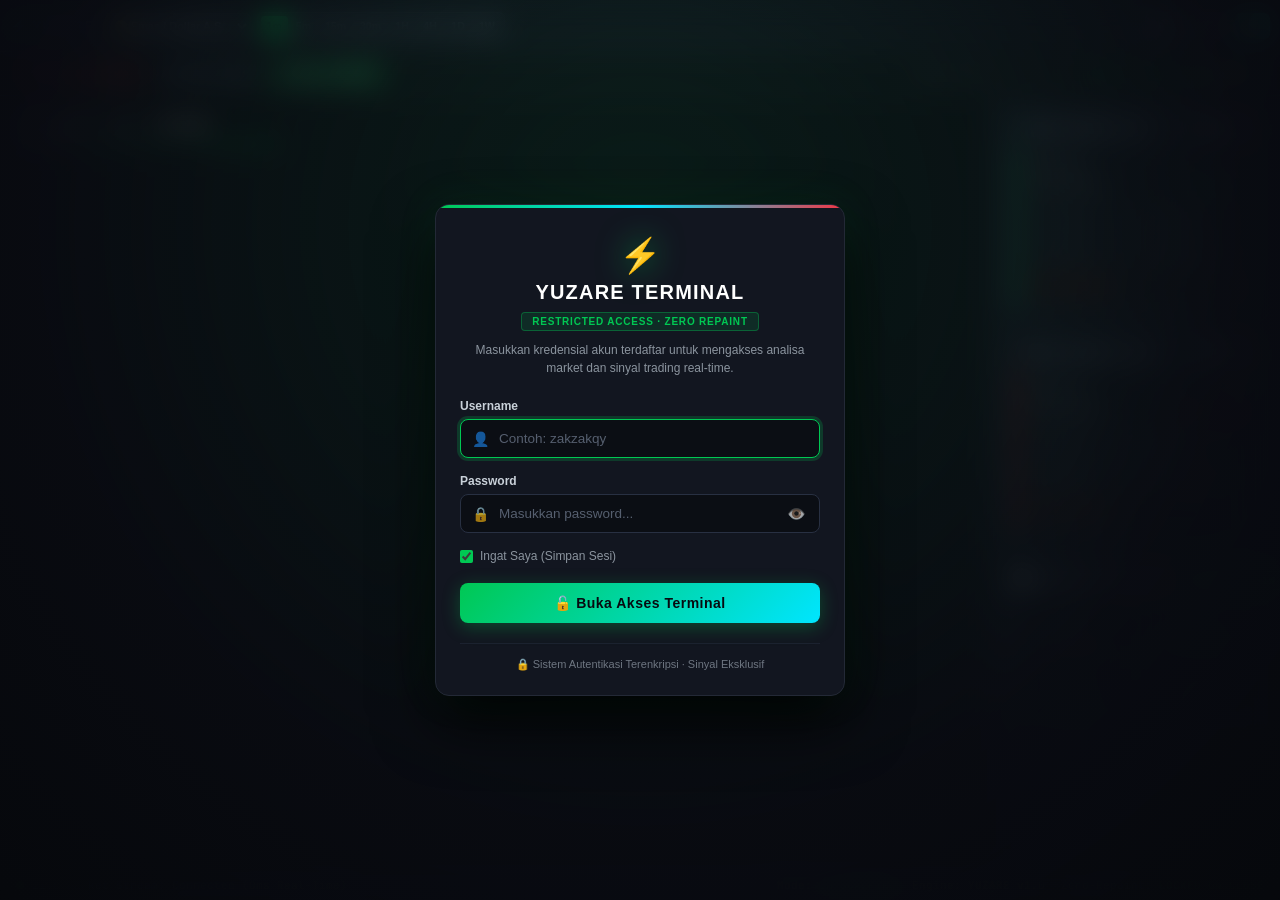
==== index.html @ bea64bf2 "feat: remove pending limits and restore pure direct signals" ====
<!DOCTYPE html>
<html lang="id">
<head>
  <meta charset="UTF-8">
  <meta name="viewport" content="width=device-width, initial-scale=1.0, maximum-scale=1.0, user-scalable=no, viewport-fit=cover">
  <meta name="theme-color" content="#0b0e14">
  <meta name="apple-mobile-web-app-capable" content="yes">
  <meta name="apple-mobile-web-app-status-bar-style" content="black-translucent">
  <title>YUZARE Terminal · Real-Time XAUUSD & BTCUSD</title>
  <link rel="stylesheet" href="./styles.css?v=2.8.5">
  <link rel="preconnect" href="https://fonts.googleapis.com">
  <link rel="preconnect" href="https://fonts.gstatic.com" crossorigin>
  <link href="https://fonts.googleapis.com/css2?family=JetBrains+Mono:wght@400;600;700;800&family=Inter:wght@400;500;600;700;800&display=swap" rel="stylesheet">
</head>
<body>

  <!-- Top Header Navigation -->
  <header class="header">
    <div class="brand-section">
      <div class="brand-badge">
        <span>⚡ YUZARE</span>
      </div>
      <div class="indicator-title-tag">ZERO REPAINT</div>

      <!-- Asset Selector -->
      <div class="selector-group">
        <select id="pair-selector" class="custom-select">
          <option value="XAUUSD" selected>🟡 Emas / Dollar A.S. (XAUUSD · OANDA)</option>
          <option value="BTCUSD">🟠 Bitcoin / Tether (BTCUSD)</option>
          <option value="ETHUSD">🔷 Ethereum / Tether (ETHUSD)</option>
          <option value="SOLUSD">🟣 Solana / Tether (SOLUSD)</option>
          <option value="EURUSD">💶 Euro / US Dollar (EURUSD)</option>
          <option value="GBPUSD">💷 British Pound / USD (GBPUSD)</option>
        </select>
      </div>

      <!-- Timeframe Selector -->
      <div class="timeframe-group" id="tf-buttons">
        <button class="tf-btn active" data-tf="1m">1m</button>
        <button class="tf-btn" data-tf="5m">5m</button>
        <button class="tf-btn" data-tf="15m">15m</button>
        <button class="tf-btn" data-tf="30m">30m</button>
        <button class="tf-btn" data-tf="1h">1H</button>
        <button class="tf-btn" data-tf="4h">4H</button>
        <button class="tf-btn" data-tf="1d">1D</button>
        <button class="tf-btn" data-tf="1w">1W</button>
      </div>
    </div>

    <!-- Header Right Buttons -->
    <div class="header-actions">
      <!-- User Profile Badge & Logout -->
      <div class="user-badge" id="user-profile-badge" style="display: none;" title="Akun Terautentikasi">
        <span class="user-badge-icon">👤</span>
        <span id="user-display-name">zakzakqy</span>
      </div>
      <button class="action-btn danger" id="btn-logout" style="display: none;" title="Keluar dari Terminal">
        <span>🚪</span> <span class="btn-text">Keluar</span>
      </button>

      <button class="action-btn" id="btn-sound-toggle" title="Nyalakan / Matikan Audio Sinyal">
        <span id="sound-icon">🔊</span> <span id="sound-label" class="btn-text">Audio ON</span>
      </button>
      <button class="action-btn" id="btn-open-settings" title="Pengaturan Parameter Indikator">
        <span>⚙️</span> <span class="btn-text">Parameter</span>
      </button>
      <button class="action-btn primary" id="btn-open-pine" title="Salin Kode Pine Script TradingView">
        <span>📋</span> <span class="btn-text">Pine Script</span>
      </button>
    </div>
  </header>

  <!-- Execution & Indicator Ribbon -->
  <div class="order-ribbon">
    <div class="quote-boxes">
      <div class="quote-box sell" id="box-sell-quote">
        <span id="quote-sell-price">4,812.96</span>
        <span>SELL</span>
      </div>
      <div class="quote-spread" id="quote-spread-display">
        SPREAD: <span id="spread-val">0.82</span>
      </div>
      <div class="quote-box buy" id="box-buy-quote">
        <span id="quote-buy-price">4,813.78</span>
        <span>BUY</span>
      </div>
    </div>

    <!-- Real-Time OHLC Stats & Candle Countdown Bar -->
    <div class="ohlc-display">
      <div class="ohlc-item">O <span id="val-open">--</span></div>
      <div class="ohlc-item">H <span id="val-high">--</span></div>
      <div class="ohlc-item">L <span id="val-low">--</span></div>
      <div class="ohlc-item">C <span id="val-close">--</span></div>
      <div class="ohlc-item" id="val-chg" style="color: var(--bull-cyan);">+0.00 (+0.00%)</div>
      
      <!-- Candle Countdown Timer -->
      <div class="candle-countdown">
        <span>⏳</span>
        <span id="countdown-timer">00:29</span>
      </div>
    </div>

    <div class="feature-pills">
      <div class="pill-feature active">
        <span>✓</span> 01 Dual Signal
      </div>
      <div class="pill-feature active">
        <span>✓</span> 02 TP1-3 & SL Auto
      </div>
      <div class="pill-feature active">
        <span>✓</span> 03 Zero Repaint (Bar Close)
      </div>
      <div class="pill-feature active">
        <span>✓</span> 04 Multi-TF (1m - Weekly)
      </div>
    </div>
  </div>

  <!-- Main Container: Chart & Dual Signal Sidebar -->
  <div class="main-container">
    <div class="chart-wrapper">
      
      <!-- Watermark Display inside Chart (TradingView Style) -->
      <div class="chart-watermark">
        <div class="watermark-title">
          <span id="wm-symbol-name">XAUUSD</span>
          <span>·</span>
          <span id="wm-timeframe">1m</span>
          <span>·</span>
          <span id="wm-feed">OANDA</span>
        </div>
        <div class="watermark-sub">
          <span>YUZARE</span>
          <span style="color: var(--bull-cyan); margin-left: 6px;">[Green Bullish / Red Bearish]</span>
        </div>
      </div>

      <!-- Canvas / Chart Element -->
      <div id="chart-container"></div>

      <!-- Overlaid Signal Badges (TradingView Style: buy / sell) -->
      <div id="signals-overlay"></div>
    </div>

    <!-- Sidebar: Dual Signal & Trade Management -->
    <aside class="sidebar">

      <!-- Active BUY Card (Dual Signal Tracking) -->
      <div class="sidebar-card">
        <div class="card-header">
          <div class="card-title">
            <span style="color: var(--buy-green);">●</span> DUAL SIGNAL: BUY
          </div>
          <span class="status-badge" id="buy-status-badge">STANDBY</span>
        </div>
        
        <div class="dual-signal-box buy-box" id="buy-signal-card">
          <div class="signal-row">
            <span class="signal-label">Entry Price:</span>
            <span class="signal-value" id="buy-entry-val">--</span>
          </div>
          <div class="signal-row">
            <span class="signal-label">Live Profit/PnL:</span>
            <span class="signal-value" id="buy-pnl-val" style="color: var(--buy-green);">+0.00 pts</span>
          </div>
          
          <div class="target-grid" id="buy-target-grid">
            <div class="target-item" id="buy-target-tp1">
              <span>TP1 (30p):</span>
              <span id="buy-tp1-val">--</span>
            </div>
            <div class="target-item" id="buy-target-tp2">
              <span>TP2 (50p):</span>
              <span id="buy-tp2-val">--</span>
            </div>
            <div class="target-item" id="buy-target-tp3">
              <span>TP3 (70p):</span>
              <span id="buy-tp3-val">--</span>
            </div>
            <div class="target-item" id="buy-target-tp4">
              <span>TP4 (100p):</span>
              <span id="buy-tp4-val">--</span>
            </div>
            <div class="target-item" id="buy-target-sl" style="border-color: rgba(255, 61, 0, 0.4); grid-column: span 2;">
              <span style="color: var(--sl-red);">SL (30 pips):</span>
              <span id="buy-sl-val">--</span>
            </div>
          </div>
        </div>
      </div>

      <!-- Active SELL Card (Dual Signal Tracking) -->
      <div class="sidebar-card">
        <div class="card-header">
          <div class="card-title">
            <span style="color: var(--sell-red);">●</span> DUAL SIGNAL: SELL
          </div>
          <span class="status-badge" id="sell-status-badge">STANDBY</span>
        </div>
        
        <div class="dual-signal-box sell-box" id="sell-signal-card">
          <div class="signal-row">
            <span class="signal-label">Entry Price:</span>
            <span class="signal-value" id="sell-entry-val">--</span>
          </div>
          <div class="signal-row">
            <span class="signal-label">Live Profit/PnL:</span>
            <span class="signal-value" id="sell-pnl-val" style="color: var(--sell-red);">+0.00 pts</span>
          </div>
          
          <div class="target-grid" id="sell-target-grid">
            <div class="target-item" id="sell-target-tp1">
              <span>TP1 (30p):</span>
              <span id="sell-tp1-val">--</span>
            </div>
            <div class="target-item" id="sell-target-tp2">
              <span>TP2 (50p):</span>
              <span id="sell-tp2-val">--</span>
            </div>
            <div class="target-item" id="sell-target-tp3">
              <span>TP3 (70p):</span>
              <span id="sell-tp3-val">--</span>
            </div>
            <div class="target-item" id="sell-target-tp4">
              <span>TP4 (100p):</span>
              <span id="sell-tp4-val">--</span>
            </div>
            <div class="target-item" id="sell-target-sl" style="border-color: rgba(255, 61, 0, 0.4); grid-column: span 2;">
              <span style="color: var(--sl-red);">SL (30 pips):</span>
              <span id="sell-sl-val">--</span>
            </div>
          </div>
        </div>
      </div>

      <!-- Performance & Win Rate Stats -->
      <div class="sidebar-card">
        <div class="card-header" style="display: flex; justify-content: space-between; align-items: center; gap: 8px;">
          <div class="card-title" style="white-space: nowrap; font-size: 11.5px;">
            <span>📊</span> STATISTIK & AKURASI
          </div>
          <span class="status-badge" style="background: rgba(0, 200, 83, 0.15); color: var(--buy-green); border: 1px solid rgba(0, 200, 83, 0.35); font-size: 10px; padding: 2px 6px; border-radius: 4px; font-weight: 700; font-family: var(--font-mono); letter-spacing: 0.4px; white-space: nowrap; flex-shrink: 0;">GABUNGAN 1M-1W</span>
        </div>
        <div class="stats-grid">
          <div class="stat-box">
            <div class="stat-val" id="stat-winrate">--%</div>
            <div class="stat-label">Win Rate</div>
          </div>
          <div class="stat-box">
            <div class="stat-val" id="stat-signals" style="color: #69f0ae;">--</div>
            <div class="stat-label">Total Signals</div>
          </div>
          <div class="stat-box">
            <div class="stat-val" id="stat-tphits" style="color: var(--bull-cyan);">--</div>
            <div class="stat-label">TP Hits</div>
          </div>
          <div class="stat-box">
            <div class="stat-val" id="stat-slhits" style="color: #ff8a80;">--</div>
            <div class="stat-label">SL Hits</div>
          </div>
        </div>
      </div>

    </aside>
  </div>

  <!-- Bottom Terminal Status Bar -->
  <footer class="footer">
    <div style="display: flex; align-items: center; gap: 8px;">
      <span class="status-dot"></span>
      <span id="ws-status-text">Live Market Stream: Connected (0ms Real-Time)</span>
    </div>
    <div style="display: flex; gap: 16px;">
      <span>Mode: <strong id="trading-mode-label" style="color: var(--bull-cyan);">1M SCALPING</strong></span>
      <span>Engine: <strong>YUZARE v1.0</strong></span>
      <span>Zero-Repaint: <strong style="color: #00c853;">LOCKED ON CLOSE</strong></span>
    </div>
  </footer>

  <!-- Modal: Copy Pine Script v5 -->
  <div class="modal-overlay" id="modal-pine">
    <div class="modal-content">
      <div class="modal-header">
        <div class="modal-title">TradingView Pine Script (v5) - YUZARE</div>
        <button class="close-btn" id="btn-close-pine">&times;</button>
      </div>
      <div class="modal-body">
        <p style="font-size: 12px; color: var(--text-secondary);">
          Salin kode di bawah ini dan paste langsung ke <strong>Pine Editor</strong> di akun TradingView Anda untuk memasang indikator YUZARE yang sama persis:
        </p>
        <div class="code-area" id="pinescript-code-display">Memuat script...</div>
        <div style="display: flex; justify-content: flex-end; gap: 10px;">
          <button class="action-btn" id="btn-close-pine-bottom">Tutup</button>
          <button class="action-btn primary" id="btn-copy-pine-clipboard">📋 Salin ke Clipboard</button>
        </div>
      </div>
    </div>
  </div>

  <!-- Modal: Indicator Parameters -->
  <div class="modal-overlay" id="modal-settings">
    <div class="modal-content" style="width: 450px;">
      <div class="modal-header">
        <div class="modal-title">Pengaturan Indikator YUZARE</div>
        <button class="close-btn" id="btn-close-settings">&times;</button>
      </div>
      <div class="modal-body">
        <div style="display: flex; flex-direction: column; gap: 12px; font-size: 13px;">
          <!-- Timeframe Selector Tabs for Settings -->
          <div style="background: rgba(0, 0, 0, 0.25); border: 1px solid var(--border-color); border-radius: 8px; padding: 8px 10px;">
            <div style="display: flex; justify-content: space-between; align-items: center; margin-bottom: 6px;">
              <span style="font-size: 11px; text-transform: uppercase; letter-spacing: 0.5px; color: var(--text-secondary); font-weight: 700;">Atur Per Timeframe:</span>
              <span id="modal-active-tf-label" style="font-size: 11.5px; color: var(--bull-cyan); font-family: var(--font-mono); font-weight: 700;">1M SCALPING</span>
            </div>
            <div class="modal-tf-selector" id="modal-tf-buttons" style="display: flex; gap: 4px; overflow-x: auto; padding-bottom: 2px;">
              <button type="button" class="modal-tf-btn active" data-tf="1m">1m</button>
              <button type="button" class="modal-tf-btn" data-tf="5m">5m</button>
              <button type="button" class="modal-tf-btn" data-tf="15m">15m</button>
              <button type="button" class="modal-tf-btn" data-tf="30m">30m</button>
              <button type="button" class="modal-tf-btn" data-tf="1h">1H</button>
              <button type="button" class="modal-tf-btn" data-tf="4h">4H</button>
              <button type="button" class="modal-tf-btn" data-tf="1d">1D</button>
              <button type="button" class="modal-tf-btn" data-tf="1w">1W</button>
            </div>
          </div>

          <div style="display: flex; justify-content: space-between; align-items: center;">
            <label>Stop Loss (SL):</label>
            <div style="display: flex; align-items: center; gap: 4px;">
              <input type="number" id="inp-sl-pips" value="30" min="5" max="300" style="width: 70px; padding: 4px; background: var(--bg-card); border: 1px solid var(--border-color); color: #fff; border-radius: 4px;">
              <span style="color: var(--text-secondary); font-size: 11px;">pips</span>
            </div>
          </div>
          <!-- Take Profit (TP) Section with Dynamic Add (+) / Remove (-) Buttons -->
          <div style="display: flex; justify-content: space-between; align-items: center; padding: 6px 0 2px 0; border-top: 1px solid rgba(255, 255, 255, 0.08);">
            <div style="display: flex; align-items: center; gap: 8px;">
              <label style="font-weight: 600; color: #fff;">Target Take Profit (TP):</label>
              <span id="tp-count-badge" style="background: rgba(0, 200, 83, 0.15); color: var(--buy-green); border: 1px solid rgba(0, 200, 83, 0.4); padding: 1px 7px; border-radius: 12px; font-size: 11px; font-family: var(--font-mono); font-weight: 600;">4 Level</span>
            </div>
            <div style="display: flex; align-items: center; gap: 6px;">
              <button type="button" id="btn-remove-tp" title="Kurangi Jumlah TP (-)" style="width: 30px; height: 30px; background: rgba(255, 68, 68, 0.15); border: 1px solid rgba(255, 68, 68, 0.4); color: #ff5252; border-radius: 6px; font-weight: 700; font-size: 18px; line-height: 1; cursor: pointer; display: flex; align-items: center; justify-content: center; transition: all 0.2s;">−</button>
              <button type="button" id="btn-add-tp" title="Tambah Jumlah TP (+)" style="width: 30px; height: 30px; background: rgba(0, 200, 83, 0.15); border: 1px solid rgba(0, 200, 83, 0.4); color: var(--buy-green); border-radius: 6px; font-weight: 700; font-size: 18px; line-height: 1; cursor: pointer; display: flex; align-items: center; justify-content: center; transition: all 0.2s;">+</button>
            </div>
          </div>
          <div id="tp-inputs-container" style="display: flex; flex-direction: column; gap: 10px; max-height: 220px; overflow-y: auto; padding-right: 4px;">
            <!-- Rendered dynamically by JavaScript -->
          </div>
          <div style="margin-top: 8px; padding-top: 12px; border-top: 1px solid var(--border-color); display: flex; justify-content: space-between; align-items: center;">
            <div>
              <div style="font-weight: 600; color: #fff; font-size: 12px;">Akun Sesi:</div>
              <div id="modal-user-info" style="color: var(--bull-cyan); font-family: var(--font-mono); font-size: 11px;">zakzakqy</div>
            </div>
            <button class="action-btn danger" id="btn-modal-logout">🚪 Keluar (Logout)</button>
          </div>
        </div>
        <div style="display: flex; justify-content: flex-end; gap: 10px; margin-top: 10px;">
          <button class="action-btn primary" id="btn-save-settings">Simpan & Terapkan</button>
        </div>
      </div>
    </div>
  </div>

  <!-- Toast Notification -->
  <div class="toast" id="toast-notification">
    <span id="toast-icon">🔔</span>
    <span id="toast-message">Notifikasi</span>
  </div>

  <!-- Mobile Bottom Navigation Bar (Khusus Handphone) -->
  <nav class="mobile-bottom-nav" id="mobile-nav">
    <button class="mobile-nav-btn active" data-tab="chart" id="nav-btn-chart">
      <span class="nav-icon">📈</span>
      <span class="nav-label">Chart</span>
    </button>
    <button class="mobile-nav-btn" data-tab="signals" id="nav-btn-signals">
      <span class="nav-icon">⚡</span>
      <span class="nav-label">Sinyal</span>
    </button>
    <button class="mobile-nav-btn" data-tab="stats" id="nav-btn-stats">
      <span class="nav-icon">📊</span>
      <span class="nav-label">Akurasi</span>
    </button>
    <button class="mobile-nav-btn" data-tab="settings" id="nav-btn-settings">
      <span class="nav-icon">⚙️</span>
      <span class="nav-label">Setting</span>
    </button>
  </nav>

  <!-- Login Gate Modal (Restricted Access) -->
  <div class="login-gate" id="login-gate">
    <div class="login-card">
      <div class="login-header">
        <div class="login-logo-glow">⚡</div>
        <h1 class="login-title">YUZARE TERMINAL</h1>
        <div class="login-tag">RESTRICTED ACCESS · ZERO REPAINT</div>
        <p class="login-desc">Masukkan kredensial akun terdaftar untuk mengakses analisa market dan sinyal trading real-time.</p>
      </div>

      <form id="login-form" class="login-form" autocomplete="on">
        <!-- Error Alert -->
        <div class="login-error" id="login-error" style="display: none;">
          <span class="login-error-icon">⚠️</span>
          <span id="login-error-text">Username atau password salah!</span>
        </div>

        <div class="form-group">
          <label for="login-username">Username</label>
          <div class="input-wrapper">
            <span class="input-icon">👤</span>
            <input 
              type="text" 
              id="login-username" 
              name="username"
              placeholder="Contoh: zakzakqy" 
              autocomplete="username" 
              required
              autofocus
            >
          </div>
        </div>

        <div class="form-group">
          <label for="login-password">Password</label>
          <div class="input-wrapper">
            <span class="input-icon">🔒</span>
            <input 
              type="password" 
              id="login-password" 
              name="password"
              placeholder="Masukkan password..." 
              autocomplete="current-password" 
              required
            >
            <button type="button" class="btn-toggle-pwd" id="btn-toggle-pwd" title="Lihat/Sembunyikan password">
              👁️
            </button>
          </div>
        </div>

        <div class="form-options">
          <label class="remember-checkbox">
            <input type="checkbox" id="login-remember" checked>
            <span>Ingat Saya (Simpan Sesi)</span>
          </label>
        </div>

        <button type="submit" class="btn-login-submit" id="btn-login-submit">
          <span>🔓 Buka Akses Terminal</span>
        </button>
      </form>

      <div class="login-footer">
        <span>🔒 Sistem Autentikasi Terenkripsi · Sinyal Eksklusif</span>
      </div>
    </div>
  </div>

  <!-- Scripts -->
  <script src="./lightweight-charts.standalone.production.js"></script>
  <script src="./app.js?v=2.9.0"></script>
</body>
</html>
---- styles.css ----
/* YUZARE Trading Terminal - Dark Theme */
:root {
  --bg-main: #0b0e14;
  --bg-surface: #121620;
  --bg-card: #181d2a;
  --border-color: #232936;
  --border-highlight: #2f374a;
  --text-primary: #e6edf3;
  --text-secondary: #8b949e;
  --text-muted: #565f6f;
  
  /* YUZARE Theme: Green (Bullish) & Red (Bearish) */
  --bull-cyan: #00c853;
  --bull-cyan-glow: rgba(0, 200, 83, 0.25);
  --bear-purple: #f23645;
  --bear-purple-glow: rgba(242, 54, 69, 0.25);
  
  --buy-green: #00c853;
  --buy-green-bg: rgba(0, 200, 83, 0.15);
  --buy-green-border: rgba(0, 200, 83, 0.4);
  
  --sell-red: #d50000;
  --sell-red-bg: rgba(213, 0, 0, 0.15);
  --sell-red-border: rgba(213, 0, 0, 0.4);
  
  --pending-sell-bg: #4a151b;
  --pending-sell-text: #ff8a80;
  --pending-buy-bg: #0d381e;
  --pending-buy-text: #b9f6ca;
  
  --tp-cyan: #00e5ff;
  --sl-red: #ff3d00;
  
  --font-mono: 'JetBrains Mono', 'Fira Code', 'Consolas', monospace;
  --font-sans: -apple-system, BlinkMacSystemFont, 'Segoe UI', Roboto, Helvetica, Arial, sans-serif;
}

* {
  box-sizing: border-box;
  margin: 0;
  padding: 0;
  scrollbar-width: thin;
  scrollbar-color: rgba(255, 255, 255, 0.16) transparent;
}

*::-webkit-scrollbar {
  width: 5px;
  height: 5px;
}

*::-webkit-scrollbar-track {
  background: transparent;
}

*::-webkit-scrollbar-thumb {
  background: rgba(255, 255, 255, 0.16);
  border-radius: 4px;
}

*::-webkit-scrollbar-thumb:hover {
  background: rgba(255, 255, 255, 0.32);
}

body {
  background-color: var(--bg-main);
  color: var(--text-primary);
  font-family: var(--font-sans);
  height: 100vh;
  height: 100dvh;
  display: flex;
  flex-direction: column;
  overflow: hidden;
  user-select: none;
}

/* Header */
.header {
  height: 52px;
  background-color: var(--bg-surface);
  border-bottom: 1px solid var(--border-color);
  display: flex;
  align-items: center;
  justify-content: space-between;
  padding: 0 16px;
  gap: 12px;
  z-index: 20;
  overflow-x: auto;
  overflow-y: hidden;
  scrollbar-width: none;
  -ms-overflow-style: none;
  white-space: nowrap;
}

.header::-webkit-scrollbar {
  display: none;
}

.brand-section {
  display: flex;
  align-items: center;
  gap: 10px;
  flex-shrink: 0;
}

.brand-badge {
  display: flex;
  align-items: center;
  gap: 6px;
  font-weight: 800;
  font-size: 14px;
  letter-spacing: 0.8px;
  background: linear-gradient(135deg, #00e5ff 0%, #9c27b0 100%);
  -webkit-background-clip: text;
  -webkit-text-fill-color: transparent;
}

.indicator-title-tag {
  background-color: rgba(0, 229, 255, 0.1);
  border: 1px solid rgba(0, 229, 255, 0.3);
  color: var(--bull-cyan);
  padding: 2px 8px;
  border-radius: 4px;
  font-size: 11px;
  font-weight: 700;
  letter-spacing: 0.5px;
}

.selector-group {
  display: flex;
  align-items: center;
  gap: 6px;
}

.custom-select {
  background-color: var(--bg-card);
  border: 1px solid var(--border-color);
  color: var(--text-primary);
  padding: 6px 10px;
  border-radius: 6px;
  font-size: 12px;
  font-weight: 600;
  cursor: pointer;
  outline: none;
  transition: all 0.2s;
}

.custom-select:hover {
  border-color: var(--bull-cyan);
}

.timeframe-group {
  display: flex;
  gap: 3px;
  background-color: var(--bg-card);
  padding: 3px;
  border-radius: 6px;
  border: 1px solid var(--border-color);
}

.tf-btn {
  background: transparent;
  border: none;
  color: var(--text-secondary);
  padding: 4px 8px;
  border-radius: 4px;
  font-size: 12px;
  font-weight: 600;
  cursor: pointer;
  transition: all 0.15s;
}

.tf-btn:hover {
  color: var(--text-primary);
  background-color: var(--border-color);
}

.tf-btn.active {
  color: #0b0e14;
  background-color: var(--bull-cyan);
  font-weight: 700;
  box-shadow: 0 0 10px var(--bull-cyan-glow);
}

/* MT5 Calibration Offset Badge */
.offset-badge {
  display: flex;
  align-items: center;
  gap: 6px;
  background-color: var(--bg-card);
  border: 1px solid var(--border-color);
  padding: 3px 8px;
  border-radius: 6px;
  font-size: 11px;
}

.offset-btn {
  background: var(--bg-surface);
  border: 1px solid var(--border-highlight);
  color: var(--text-primary);
  width: 22px;
  height: 22px;
  border-radius: 4px;
  cursor: pointer;
  font-weight: 800;
  font-size: 13px;
  display: flex;
  align-items: center;
  justify-content: center;
  transition: all 0.15s;
}

.offset-btn:hover {
  background-color: var(--bull-cyan);
  color: #0b0e14;
  border-color: var(--bull-cyan);
}

/* Live OHLC stats */
.ohlc-display {
  display: flex;
  align-items: center;
  gap: 12px;
  font-family: var(--font-mono);
  font-size: 12px;
  flex-shrink: 0;
}

.ohlc-item {
  color: var(--text-secondary);
}

.ohlc-item span {
  color: var(--text-primary);
  font-weight: 600;
}

.candle-countdown {
  display: flex;
  align-items: center;
  gap: 5px;
  background-color: rgba(0, 200, 83, 0.15);
  border: 1px solid rgba(0, 200, 83, 0.4);
  color: #b9f6ca;
  padding: 3px 8px;
  border-radius: 4px;
  font-weight: 700;
}

/* Header Right Actions */
.header-actions {
  display: flex;
  align-items: center;
  gap: 8px;
  flex-shrink: 0;
  margin-left: auto;
}

.action-btn {
  background-color: var(--bg-card);
  border: 1px solid var(--border-color);
  color: var(--text-primary);
  padding: 6px 12px;
  border-radius: 6px;
  font-size: 12px;
  font-weight: 600;
  cursor: pointer;
  display: flex;
  align-items: center;
  gap: 6px;
  transition: all 0.2s;
}

.action-btn:hover {
  background-color: var(--border-highlight);
  border-color: var(--bull-cyan);
}

.action-btn.primary {
  background: linear-gradient(135deg, #00c853, #00e5ff);
  color: #0b0e14;
  font-weight: 700;
  border: none;
}

.action-btn.danger {
  background-color: rgba(242, 54, 69, 0.12);
  border: 1px solid rgba(242, 54, 69, 0.35);
  color: #ff8a80;
}

.action-btn.danger:hover {
  background-color: rgba(242, 54, 69, 0.25);
  border-color: #f23645;
  color: #fff;
}

.user-badge {
  display: flex;
  align-items: center;
  gap: 6px;
  background-color: rgba(0, 200, 83, 0.1);
  border: 1px solid rgba(0, 200, 83, 0.3);
  padding: 4px 10px;
  border-radius: 6px;
  font-size: 12px;
  font-weight: 700;
  color: #b9f6ca;
  font-family: var(--font-mono);
}

.user-badge-icon {
  font-size: 13px;
}

/* Quick Order Ribbon (Like user's screenshot) */
.order-ribbon {
  height: 44px;
  background-color: #0d1117;
  border-bottom: 1px solid var(--border-color);
  display: flex;
  align-items: center;
  justify-content: space-between;
  padding: 0 16px;
  gap: 16px;
  overflow-x: auto;
  overflow-y: hidden;
  scrollbar-width: none;
  -ms-overflow-style: none;
  white-space: nowrap;
}

.order-ribbon::-webkit-scrollbar {
  display: none;
}

.quote-boxes {
  display: flex;
  align-items: center;
  gap: 8px;
}

.quote-box {
  display: flex;
  align-items: center;
  gap: 8px;
  padding: 5px 12px;
  border-radius: 6px;
  font-family: var(--font-mono);
  font-size: 13px;
  font-weight: 700;
  cursor: pointer;
  transition: transform 0.1s, opacity 0.2s;
}

.quote-box:active {
  transform: scale(0.97);
}

.quote-box.sell {
  background-color: rgba(213, 0, 0, 0.15);
  border: 1px solid rgba(213, 0, 0, 0.6);
  color: #ff5252;
}

.quote-box.buy {
  background-color: rgba(0, 200, 83, 0.15);
  border: 1px solid rgba(0, 200, 83, 0.6);
  color: #69f0ae;
}

.quote-spread {
  font-family: var(--font-mono);
  font-size: 11px;
  color: var(--text-secondary);
  background-color: var(--bg-card);
  padding: 3px 8px;
  border-radius: 4px;
  border: 1px solid var(--border-color);
}

.feature-pills {
  display: flex;
  gap: 8px;
}

.pill-feature {
  display: flex;
  align-items: center;
  gap: 5px;
  font-size: 11px;
  font-weight: 600;
  padding: 3px 9px;
  border-radius: 20px;
  background-color: var(--bg-surface);
  border: 1px solid var(--border-color);
}

.pill-feature.active {
  border-color: rgba(0, 229, 255, 0.4);
  color: var(--bull-cyan);
}

/* Main Layout: Chart & Sidebar */
.main-container {
  display: flex;
  flex: 1;
  min-height: 0;
  min-width: 0;
  width: 100%;
  overflow: hidden;
  position: relative;
}

.chart-wrapper {
  flex: 1;
  min-width: 0;
  position: relative;
  background-color: var(--bg-main);
  height: 100%;
  overflow: hidden;
}

#chart-container {
  width: 100%;
  height: 100%;
  min-width: 0;
  overflow: hidden;
}

/* Overlay elements for Pending Zones & Labels */
.chart-watermark {
  position: absolute;
  top: 20px;
  left: 20px;
  pointer-events: none;
  z-index: 5;
}

.watermark-title {
  font-size: 16px;
  font-weight: 800;
  color: rgba(255, 255, 255, 0.7);
  display: flex;
  align-items: center;
  gap: 8px;
}

.watermark-sub {
  font-size: 12px;
  color: var(--text-secondary);
  font-family: var(--font-mono);
  margin-top: 2px;
}

/* Signals Overlay for TradingView Style Badges */
#signals-overlay {
  position: absolute;
  top: 0;
  left: 0;
  right: 0;
  bottom: 0;
  pointer-events: none;
  overflow: hidden;
  z-index: 6;
}

.signal-pill {
  position: absolute;
  padding: 2px 7px;
  border-radius: 4px;
  font-family: var(--font-mono);
  font-size: 11px;
  font-weight: 700;
  line-height: 1.2;
  letter-spacing: 0.4px;
  pointer-events: none;
  user-select: none;
  transform: translate(-50%, 0);
  box-shadow: 0 2px 6px rgba(0, 0, 0, 0.5);
  white-space: nowrap;
  transition: opacity 0.15s ease;
}

.signal-pill.buy {
  background-color: rgba(13, 58, 26, 0.9);
  border: 1px solid rgba(0, 200, 83, 0.5);
  color: #4ade80;
  margin-top: 6px;
}

.signal-pill.sell {
  background-color: rgba(74, 21, 27, 0.9);
  border: 1px solid rgba(242, 54, 69, 0.5);
  color: #f87171;
  transform: translate(-50%, -100%);
  margin-top: -6px;
}

/* Custom Overlaid Pending Zone Badges inside Chart (Image 1 Style) */
#pending-zones-overlay {
  position: absolute;
  top: 0;
  right: 0;
  bottom: 0;
  width: 280px;
  pointer-events: none;
  z-index: 10;
  overflow: hidden;
}

.zone-tag {
  position: absolute;
  right: 85px; /* Safely placed to the left of the right price scale to avoid collision */
  padding: 3px 10px;
  border-radius: 4px;
  font-family: var(--font-mono);
  font-size: 11px;
  font-weight: 600;
  letter-spacing: 0.3px;
  display: flex;
  align-items: center;
  gap: 6px;
  box-shadow: 0 2px 8px rgba(0, 0, 0, 0.5);
  transform: translateY(-50%);
  transition: top 0.2s ease-out;
  pointer-events: auto;
  cursor: pointer;
}

.zone-tag.pending-sell {
  background-color: rgba(74, 21, 27, 0.85);
  color: #ff8a80;
  border: 1px solid rgba(242, 54, 69, 0.45);
}

.zone-tag.pending-buy {
  background-color: rgba(11, 60, 24, 0.85);
  color: #b9f6ca;
  border: 1px solid rgba(0, 200, 83, 0.45);
}

.zone-tag:hover {
  filter: brightness(1.2);
}

/* Right Sidebar: Dual Signal & Analytics */
.sidebar {
  width: 310px;
  min-width: 300px;
  max-width: 330px;
  flex-shrink: 0;
  background-color: var(--bg-surface);
  border-left: 1px solid var(--border-color);
  display: flex;
  flex-direction: column;
  overflow-y: auto;
  overflow-x: hidden;
  gap: 12px;
  padding: 12px;
  z-index: 15;
}

.sidebar-card {
  background-color: var(--bg-card);
  border: 1px solid var(--border-color);
  border-radius: 8px;
  padding: 12px;
  display: flex;
  flex-direction: column;
  gap: 10px;
}

.card-header {
  display: flex;
  align-items: center;
  justify-content: space-between;
}

.card-title {
  font-size: 12px;
  font-weight: 700;
  letter-spacing: 0.5px;
  text-transform: uppercase;
  color: var(--text-secondary);
  display: flex;
  align-items: center;
  gap: 6px;
}

.status-badge {
  font-size: 10px;
  font-weight: 700;
  padding: 2px 6px;
  border-radius: 4px;
  text-transform: uppercase;
}

.status-badge.active {
  background-color: rgba(0, 229, 255, 0.2);
  color: var(--bull-cyan);
  border: 1px solid var(--bull-cyan);
}

.status-badge.tp-hit {
  background-color: rgba(0, 200, 83, 0.2);
  color: #69f0ae;
  border: 1px solid #00c853;
}

.status-badge.sl-hit {
  background-color: rgba(213, 0, 0, 0.2);
  color: #ff8a80;
  border: 1px solid #d50000;
}

.status-badge.waiting {
  background-color: rgba(255, 171, 0, 0.15);
  color: #ffd740;
  border: 1px solid rgba(255, 171, 0, 0.4);
}

/* Dual Signal Cards */
.dual-signal-box {
  background: rgba(0, 0, 0, 0.25);
  border-radius: 6px;
  padding: 10px;
  display: flex;
  flex-direction: column;
  gap: 8px;
  border-left: 3px solid transparent;
}

.dual-signal-box.buy-box {
  border-left-color: var(--buy-green);
}

.dual-signal-box.sell-box {
  border-left-color: var(--sell-red);
}

.signal-row {
  display: flex;
  justify-content: space-between;
  align-items: center;
  font-size: 12px;
  gap: 8px;
}

.signal-label {
  color: var(--text-secondary);
  white-space: nowrap;
}

.signal-value {
  font-family: var(--font-mono);
  font-weight: 700;
  color: var(--text-primary);
  white-space: nowrap;
}

.target-grid {
  display: grid;
  grid-template-columns: 1fr 1fr;
  gap: 6px;
  margin-top: 4px;
}

.target-item {
  background-color: var(--bg-surface);
  border: 1px solid var(--border-color);
  padding: 5px 8px;
  border-radius: 4px;
  font-size: 11px;
  font-family: var(--font-mono);
  display: flex;
  justify-content: space-between;
  align-items: center;
  min-width: 0;
  overflow: hidden;
}

.target-item span:first-child {
  color: var(--text-secondary);
  font-size: 10px;
  white-space: nowrap;
}

.target-item span:last-child {
  font-weight: 700;
  font-size: 11px;
  white-space: nowrap;
}

.target-item.hit {
  border-color: #00c853;
  background-color: rgba(0, 200, 83, 0.1);
  color: #69f0ae;
}

/* Stats Grid */
.stats-grid {
  display: grid;
  grid-template-columns: 1fr 1fr;
  gap: 8px;
}

.stat-box {
  background-color: var(--bg-surface);
  border: 1px solid var(--border-color);
  padding: 8px;
  border-radius: 6px;
  text-align: center;
}

.stat-val {
  font-size: 18px;
  font-weight: 800;
  font-family: var(--font-mono);
  color: var(--bull-cyan);
}

.stat-label {
  font-size: 10px;
  color: var(--text-secondary);
  margin-top: 2px;
  text-transform: uppercase;
}

/* Footer */
.footer {
  height: 32px;
  background-color: var(--bg-surface);
  border-top: 1px solid var(--border-color);
  display: flex;
  align-items: center;
  justify-content: space-between;
  padding: 0 16px;
  font-size: 11px;
  color: var(--text-secondary);
  font-family: var(--font-mono);
}

.status-dot {
  width: 8px;
  height: 8px;
  border-radius: 50%;
  background-color: #00c853;
  display: inline-block;
  box-shadow: 0 0 8px #00c853;
}

/* Modal Popup */
.modal-overlay {
  position: fixed;
  inset: 0;
  background-color: rgba(0, 0, 0, 0.7);
  display: none;
  align-items: center;
  justify-content: center;
  z-index: 100;
  backdrop-filter: blur(4px);
}

.modal-overlay.active {
  display: flex;
}

.modal-content {
  background-color: var(--bg-surface);
  border: 1px solid var(--border-highlight);
  border-radius: 10px;
  width: 580px;
  max-width: 90vw;
  max-height: 85vh;
  overflow-y: auto;
  box-shadow: 0 10px 30px rgba(0, 0, 0, 0.8);
  display: flex;
  flex-direction: column;
}

.modal-header {
  padding: 16px 20px;
  border-bottom: 1px solid var(--border-color);
  display: flex;
  justify-content: space-between;
  align-items: center;
}

.modal-title {
  font-size: 15px;
  font-weight: 700;
  color: var(--bull-cyan);
}

.close-btn {
  background: transparent;
  border: none;
  color: var(--text-secondary);
  font-size: 18px;
  cursor: pointer;
}

.close-btn:hover {
  color: #fff;
}

.modal-body {
  padding: 20px;
  display: flex;
  flex-direction: column;
  gap: 14px;
}

.code-area {
  background-color: #0d1117;
  border: 1px solid var(--border-color);
  border-radius: 6px;
  padding: 12px;
  font-family: var(--font-mono);
  font-size: 11px;
  color: #c9d1d9;
  height: 250px;
  overflow-y: auto;
  white-space: pre;
}

/* Toast Notification */
.toast {
  position: fixed;
  bottom: 45px;
  right: 20px;
  background-color: var(--bg-card);
  border: 1px solid var(--bull-cyan);
  color: var(--text-primary);
  padding: 10px 18px;
  border-radius: 6px;
  font-size: 13px;
  font-weight: 600;
  display: flex;
  align-items: center;
  gap: 10px;
  box-shadow: 0 5px 15px rgba(0, 0, 0, 0.6);
  opacity: 0;
  transform: translateY(10px);
  transition: all 0.25s ease-out;
  pointer-events: none;
  z-index: 999;
}

.toast.show {
  opacity: 1;
  transform: translateY(0);
}

/* ==========================================
   RESPONSIVE DESIGN (DESKTOP / LAPTOP / TABLET / MOBILE)
   ========================================== */

/* Responsive adjustments for Small Laptops & Medium Screens (100% Zoom) */
@media (max-width: 1550px) {
  .feature-pills {
    display: none;
  }
  .indicator-title-tag {
    display: none;
  }
  .action-btn .btn-text {
    display: none;
  }
  .action-btn {
    padding: 6px 10px;
    gap: 0;
  }
  .custom-select {
    max-width: 180px;
    font-size: 11.5px;
  }
  .timeframe-group {
    gap: 2px;
  }
  .tf-btn {
    padding: 4px 7px;
    font-size: 11px;
  }
  .offset-badge {
    padding: 2px 6px;
    font-size: 10.5px;
  }
}

@media (max-width: 1280px) {
  .header {
    padding: 0 10px;
    gap: 8px;
  }
  .brand-section {
    gap: 6px;
  }
  .custom-select {
    max-width: 150px;
    padding: 5px 8px;
    font-size: 11px;
  }
  .timeframe-group {
    gap: 2px;
  }
  .tf-btn {
    padding: 4px 6px;
    min-width: 26px;
    font-size: 10.5px;
  }
  .user-badge {
    padding: 2px 6px;
    font-size: 10.5px;
  }
  .sidebar {
    width: 290px;
    min-width: 290px;
  }
}

@media (max-width: 1050px) {
  .header {
    padding: 0 8px;
    gap: 6px;
  }
  .custom-select {
    max-width: 135px;
  }
  .offset-badge span:first-child {
    font-size: 10px;
  }
  .sidebar {
    width: 280px;
    min-width: 280px;
    padding: 10px;
  }
}

/* Bottom Navigation Bar for Mobile */
.mobile-bottom-nav {
  display: none;
}

@media (max-width: 960px) {
  body {
    height: 100vh;
    height: 100dvh; /* Dynamic viewport height untuk browser mobile (Chrome/Safari) */
    overflow: hidden;
  }

  /* Header Mobile */
  .header {
    height: auto;
    min-height: 44px;
    padding: 5px 8px;
    display: flex;
    align-items: center;
    justify-content: space-between;
    gap: 6px;
    overflow-x: auto;
    -webkit-overflow-scrolling: touch;
    scrollbar-width: none;
    flex-wrap: nowrap;
    white-space: nowrap;
    flex-shrink: 0;
  }

  .header::-webkit-scrollbar {
    display: none;
  }

  .brand-section {
    display: flex;
    align-items: center;
    gap: 6px;
    flex-shrink: 0;
  }

  .brand-badge {
    font-size: 13px;
    white-space: nowrap;
  }

  .indicator-title-tag {
    display: none;
  }

  .selector-group {
    flex-shrink: 0;
  }

  .custom-select {
    padding: 3px 6px;
    font-size: 10.5px;
    max-width: 120px;
  }

  /* Timeframe scrollable chips */
  .timeframe-group {
    flex-shrink: 0;
    overflow-x: auto;
    -webkit-overflow-scrolling: touch;
    padding: 1px;
    gap: 2px;
  }

  .tf-btn {
    padding: 3px 6px;
    font-size: 10px;
    min-width: 24px;
    text-align: center;
  }

  /* MT5 Sync Control on Mobile */
  .offset-badge {
    padding: 2px 5px;
    font-size: 9.5px;
    gap: 2px;
    flex-shrink: 0;
  }

  .offset-btn {
    width: 18px;
    height: 18px;
    font-size: 10px;
  }

  /* Header action buttons */
  .header-actions {
    display: flex;
    align-items: center;
    gap: 4px;
    flex-shrink: 0;
  }

  .user-badge {
    padding: 2px 5px;
    font-size: 10px;
  }

  .action-btn {
    padding: 4px 6px;
    font-size: 11px;
  }

  #btn-open-pine {
    display: none;
  }

  /* Order Ribbon on Mobile */
  .order-ribbon {
    height: auto;
    min-height: 34px;
    padding: 3px 8px;
    gap: 6px;
    overflow-x: auto;
    -webkit-overflow-scrolling: touch;
    scrollbar-width: none;
    flex-shrink: 0;
  }

  .order-ribbon::-webkit-scrollbar {
    display: none;
  }

  .quote-box {
    padding: 3px 6px;
    font-size: 11px;
    gap: 4px;
  }

  .quote-spread {
    font-size: 9.5px;
    padding: 0 4px;
  }

  /* OHLC Bar on Mobile */
  .ohlc-display {
    display: flex;
    align-items: center;
    gap: 6px;
    font-size: 10px;
    overflow-x: auto;
    white-space: nowrap;
    scrollbar-width: none;
    padding: 2px 0;
  }
  .ohlc-display::-webkit-scrollbar {
    display: none;
  }

  .candle-countdown {
    padding: 2px 5px;
    font-size: 10px;
    margin-left: auto;
  }

  .feature-pills {
    display: none;
  }

  /* Main Container on Mobile: Flexibly occupies middle height */
  .main-container {
    flex: 1;
    min-height: 0;
    position: relative;
    overflow: hidden;
    height: auto;
  }

  .chart-wrapper {
    width: 100%;
    height: 100%;
    position: relative;
  }

  .chart-wrapper.mobile-hidden {
    display: none !important;
  }

  #chart-container {
    width: 100%;
    height: 100%;
  }

  .chart-watermark {
    top: 8px;
    left: 8px;
  }

  .watermark-title {
    font-size: 10.5px;
  }

  .watermark-sub {
    font-size: 9.5px;
  }

  .zone-tag {
    right: 25px;
    padding: 2px 6px;
    font-size: 10px;
  }

  .signal-pill {
    padding: 2px 5px;
    font-size: 10px;
  }

  /* Sidebar Mobile Behavior: Native Tab Switcher */
  .sidebar {
    position: absolute;
    top: 0;
    left: 0;
    right: 0;
    bottom: 0;
    width: 100% !important;
    max-width: 100% !important;
    min-width: 0 !important;
    height: 100% !important;
    z-index: 25;
    background-color: var(--bg-main);
    padding: 12px;
    overflow-y: auto;
    overflow-x: hidden;
    -webkit-overflow-scrolling: touch;
    display: none;
  }

  .sidebar.mobile-active {
    display: flex !important;
  }

  .sidebar-card {
    width: 100%;
    padding: 12px;
    box-sizing: border-box;
  }

  .target-grid {
    grid-template-columns: 1fr 1fr;
    gap: 6px;
  }

  .target-item {
    padding: 7px 9px;
  }

  .target-item span:first-child {
    font-size: 10px;
  }

  .target-item span:last-child {
    font-size: 11.5px;
  }

  /* Status Footer */
  .footer {
    display: none;
  }

  /* Mobile Bottom Navigation Bar */
  .mobile-bottom-nav {
    display: flex;
    align-items: center;
    justify-content: space-around;
    height: 50px;
    background-color: #0b0e14;
    border-top: 1px solid var(--border-color);
    padding-bottom: env(safe-area-inset-bottom, 0px);
    z-index: 30;
    flex-shrink: 0;
  }

  .mobile-nav-btn {
    flex: 1;
    height: 100%;
    background: transparent;
    border: none;
    color: var(--text-secondary);
    display: flex;
    flex-direction: column;
    align-items: center;
    justify-content: center;
    gap: 2px;
    font-size: 10px;
    font-weight: 600;
    cursor: pointer;
    transition: all 0.15s ease;
    position: relative;
  }

  .mobile-nav-btn .nav-icon {
    font-size: 16px;
  }

  .mobile-nav-btn:active {
    background-color: rgba(255, 255, 255, 0.05);
  }

  .mobile-nav-btn.active {
    color: var(--bull-cyan);
  }

  .mobile-nav-btn.active .nav-icon {
    transform: scale(1.15);
  }

  .modal-box {
    width: 95%;
    max-height: 85vh;
  }
}

/* ==========================================================
   AUTHENTICATION & LOGIN GATE OVERLAY
   ========================================================== */
.login-gate {
  position: fixed;
  inset: 0;
  z-index: 99999;
  display: flex;
  align-items: center;
  justify-content: center;
  background: radial-gradient(circle at 50% 25%, rgba(0, 200, 83, 0.08) 0%, rgba(9, 11, 17, 0.96) 65%, rgba(6, 8, 12, 0.99) 100%);
  backdrop-filter: blur(14px);
  -webkit-backdrop-filter: blur(14px);
  padding: 16px;
  opacity: 1;
  visibility: visible;
  transition: opacity 0.35s ease, visibility 0.35s ease;
}

.login-gate.hidden {
  opacity: 0;
  visibility: hidden;
  pointer-events: none;
}

.login-card {
  width: 100%;
  max-width: 410px;
  background-color: #121620;
  border: 1px solid #232936;
  border-radius: 14px;
  box-shadow: 0 24px 60px rgba(0, 0, 0, 0.9), 0 0 40px rgba(0, 200, 83, 0.1);
  padding: 30px 24px 24px;
  position: relative;
  overflow: hidden;
  animation: loginCardPop 0.35s cubic-bezier(0.16, 1, 0.3, 1);
}

@keyframes loginCardPop {
  0% {
    opacity: 0;
    transform: scale(0.94) translateY(12px);
  }
  100% {
    opacity: 1;
    transform: scale(1) translateY(0);
  }
}

.login-card::before {
  content: '';
  position: absolute;
  top: 0;
  left: 0;
  right: 0;
  height: 3px;
  background: linear-gradient(90deg, #00c853, #00e5ff, #f23645);
}

.login-header {
  text-align: center;
  margin-bottom: 22px;
}

.login-logo-glow {
  font-size: 34px;
  display: inline-block;
  margin-bottom: 6px;
  filter: drop-shadow(0 0 16px rgba(0, 200, 83, 0.65));
}

.login-title {
  font-size: 20px;
  font-weight: 800;
  letter-spacing: 1.2px;
  color: #fff;
  margin: 0;
}

.login-tag {
  display: inline-block;
  background-color: rgba(0, 200, 83, 0.12);
  border: 1px solid rgba(0, 200, 83, 0.35);
  color: #00c853;
  font-size: 10px;
  font-weight: 700;
  letter-spacing: 0.8px;
  padding: 3px 10px;
  border-radius: 4px;
  margin: 8px 0 10px;
}

.login-desc {
  color: var(--text-secondary);
  font-size: 12px;
  line-height: 1.5;
  margin: 0;
}

.login-form {
  display: flex;
  flex-direction: column;
  gap: 16px;
}

.login-error {
  background-color: rgba(242, 54, 69, 0.14);
  border: 1px solid rgba(242, 54, 69, 0.45);
  color: #ff8a80;
  padding: 10px 14px;
  border-radius: 8px;
  font-size: 12px;
  display: flex;
  align-items: center;
  gap: 8px;
  animation: loginShake 0.35s ease-in-out;
}

@keyframes loginShake {
  0%, 100% { transform: translateX(0); }
  20%, 60% { transform: translateX(-6px); }
  40%, 80% { transform: translateX(6px); }
}

.login-error-icon {
  font-size: 15px;
  flex-shrink: 0;
}

.form-group {
  display: flex;
  flex-direction: column;
  gap: 6px;
}

.form-group label {
  font-size: 12px;
  font-weight: 600;
  color: #c9d1d9;
}

.input-wrapper {
  position: relative;
  display: flex;
  align-items: center;
}

.input-wrapper .input-icon {
  position: absolute;
  left: 12px;
  font-size: 14px;
  opacity: 0.7;
  pointer-events: none;
}

.input-wrapper input {
  width: 100%;
  background-color: #0b0e14;
  border: 1px solid #283042;
  border-radius: 8px;
  padding: 11px 40px 11px 38px;
  font-size: 13.5px;
  color: #fff;
  font-family: inherit;
  outline: none;
  transition: border-color 0.2s, box-shadow 0.2s;
}

.input-wrapper input:focus {
  border-color: #00c853;
  box-shadow: 0 0 0 3px rgba(0, 200, 83, 0.2);
}

.input-wrapper input::placeholder {
  color: #565f6f;
}

.btn-toggle-pwd {
  position: absolute;
  right: 10px;
  background: transparent;
  border: none;
  cursor: pointer;
  font-size: 15px;
  padding: 4px;
  opacity: 0.65;
  transition: opacity 0.2s, transform 0.15s;
}

.btn-toggle-pwd:hover {
  opacity: 1;
  transform: scale(1.1);
}

.form-options {
  display: flex;
  align-items: center;
  justify-content: space-between;
  font-size: 12px;
}

.remember-checkbox {
  display: flex;
  align-items: center;
  gap: 7px;
  color: var(--text-secondary);
  cursor: pointer;
  user-select: none;
}

.remember-checkbox input[type="checkbox"] {
  accent-color: #00c853;
  cursor: pointer;
}

.btn-login-submit {
  width: 100%;
  background: linear-gradient(135deg, #00c853 0%, #00e5ff 100%);
  color: #070a10;
  border: none;
  border-radius: 8px;
  padding: 12px;
  font-size: 14px;
  font-weight: 700;
  letter-spacing: 0.5px;
  cursor: pointer;
  display: flex;
  align-items: center;
  justify-content: center;
  gap: 8px;
  box-shadow: 0 4px 18px rgba(0, 200, 83, 0.3);
  transition: all 0.2s ease;
  margin-top: 4px;
}

.btn-login-submit:hover {
  transform: translateY(-1px);
  box-shadow: 0 6px 24px rgba(0, 200, 83, 0.45);
}

.btn-login-submit:active {
  transform: translateY(0);
}

.btn-login-submit:disabled {
  opacity: 0.6;
  cursor: not-allowed;
  transform: none;
}

.login-footer {
  margin-top: 20px;
  padding-top: 14px;
  border-top: 1px solid #1c2230;
  text-align: center;
  color: #6e7681;
  font-size: 11px;
}

/* TP Dynamic Target Controls */
#btn-remove-tp:hover {
  background: rgba(255, 68, 68, 0.3) !important;
  transform: scale(1.08);
}
#btn-add-tp:hover {
  background: rgba(0, 200, 83, 0.3) !important;
  transform: scale(1.08);
}
#btn-remove-tp:active, #btn-add-tp:active {
  transform: scale(0.95);
}
#tp-inputs-container::-webkit-scrollbar {
  width: 5px;
}
#tp-inputs-container::-webkit-scrollbar-thumb {
  background: rgba(255, 255, 255, 0.2);
  border-radius: 4px;
}

/* Modal Timeframe Switcher Tabs */
.modal-tf-selector::-webkit-scrollbar {
  display: none;
}
.modal-tf-btn {
  background: var(--bg-surface);
  border: 1px solid var(--border-color);
  color: var(--text-secondary);
  padding: 5px 10px;
  border-radius: 5px;
  font-size: 11px;
  font-weight: 600;
  cursor: pointer;
  transition: all 0.2s ease;
  white-space: nowrap;
  font-family: var(--font-mono);
  flex: 1;
  text-align: center;
}
.modal-tf-btn:hover {
  color: #fff;
  border-color: rgba(255, 255, 255, 0.3);
  background: rgba(255, 255, 255, 0.06);
}
.modal-tf-btn.active {
  background: var(--buy-green);
  color: #0d1117;
  font-weight: 700;
  border-color: var(--buy-green);
  box-shadow: 0 0 10px rgba(0, 200, 83, 0.35);
}
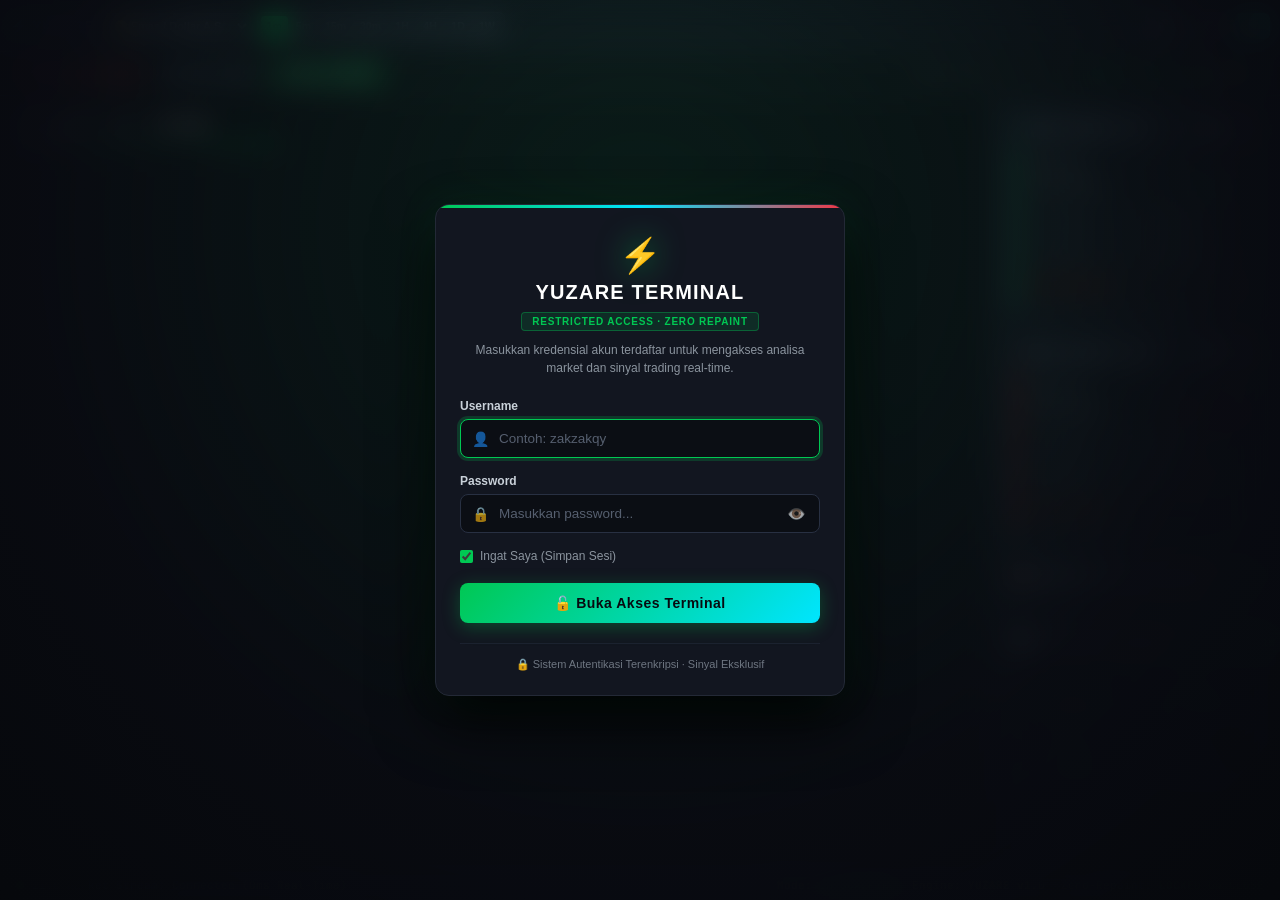
==== commit 5b79277d: "update: sync local workspace updates and push to github" ====
--- a/index.html
+++ b/index.html
@@ -103,16 +103,19 @@
 
     <div class="feature-pills">
       <div class="pill-feature active">
-        <span>✓</span> 01 Dual Signal
+        <span>✓</span> 01 Pending Zone
       </div>
       <div class="pill-feature active">
-        <span>✓</span> 02 TP1-3 & SL Auto
+        <span>✓</span> 02 Dual Signal
       </div>
       <div class="pill-feature active">
-        <span>✓</span> 03 Zero Repaint (Bar Close)
+        <span>✓</span> 03 TP1-3 & SL Auto
       </div>
       <div class="pill-feature active">
-        <span>✓</span> 04 Multi-TF (1m - Weekly)
+        <span>✓</span> 04 Zero Repaint (Bar Close)
+      </div>
+      <div class="pill-feature active">
+        <span>✓</span> 05 Multi-TF (1m - Weekly)
       </div>
     </div>
   </div>
@@ -141,6 +144,9 @@
 
       <!-- Overlaid Signal Badges (TradingView Style: buy / sell) -->
       <div id="signals-overlay"></div>
+
+      <!-- Overlaid Pending Zone Badges in Future Chart Area -->
+      <div id="pending-zones-overlay"></div>
     </div>
 
     <!-- Sidebar: Dual Signal & Trade Management -->
@@ -231,6 +237,19 @@
               <span id="sell-sl-val">--</span>
             </div>
           </div>
+        </div>
+      </div>
+
+      <!-- Pending Zones Monitor -->
+      <div class="sidebar-card">
+        <div class="card-header">
+          <div class="card-title">
+            <span>🎯</span> PENDING ZONES MONITOR
+          </div>
+          <span style="font-size: 11px; color: var(--bull-cyan);" id="pending-count-label">0 Level</span>
+        </div>
+        <div id="pending-zones-list" style="display: flex; flex-direction: column; gap: 6px; font-size: 11px;">
+          <!-- Populated by JS -->
         </div>
       </div>
 
@@ -346,6 +365,10 @@
           <div id="tp-inputs-container" style="display: flex; flex-direction: column; gap: 10px; max-height: 220px; overflow-y: auto; padding-right: 4px;">
             <!-- Rendered dynamically by JavaScript -->
           </div>
+          <div style="display: flex; justify-content: space-between; align-items: center; padding-top: 4px; border-top: 1px solid rgba(255, 255, 255, 0.08);">
+            <label>Pending Zones Lookback:</label>
+            <input type="number" id="inp-pz-lookback" value="7" min="3" max="20" style="width: 70px; padding: 4px; background: var(--bg-card); border: 1px solid var(--border-color); color: #fff; border-radius: 4px;">
+          </div>
           <div style="margin-top: 8px; padding-top: 12px; border-top: 1px solid var(--border-color); display: flex; justify-content: space-between; align-items: center;">
             <div>
               <div style="font-weight: 600; color: #fff; font-size: 12px;">Akun Sesi:</div>
@@ -376,6 +399,10 @@
     <button class="mobile-nav-btn" data-tab="signals" id="nav-btn-signals">
       <span class="nav-icon">⚡</span>
       <span class="nav-label">Sinyal</span>
+    </button>
+    <button class="mobile-nav-btn" data-tab="pending" id="nav-btn-pending">
+      <span class="nav-icon">🎯</span>
+      <span class="nav-label">Pending</span>
     </button>
     <button class="mobile-nav-btn" data-tab="stats" id="nav-btn-stats">
       <span class="nav-icon">📊</span>
@@ -458,7 +485,7 @@
 
   <!-- Scripts -->
   <script src="./lightweight-charts.standalone.production.js"></script>
-  <script src="./app.js?v=2.9.0"></script>
+  <script src="./app.js?v=2.8.6"></script>
 </body>
 </html>
 
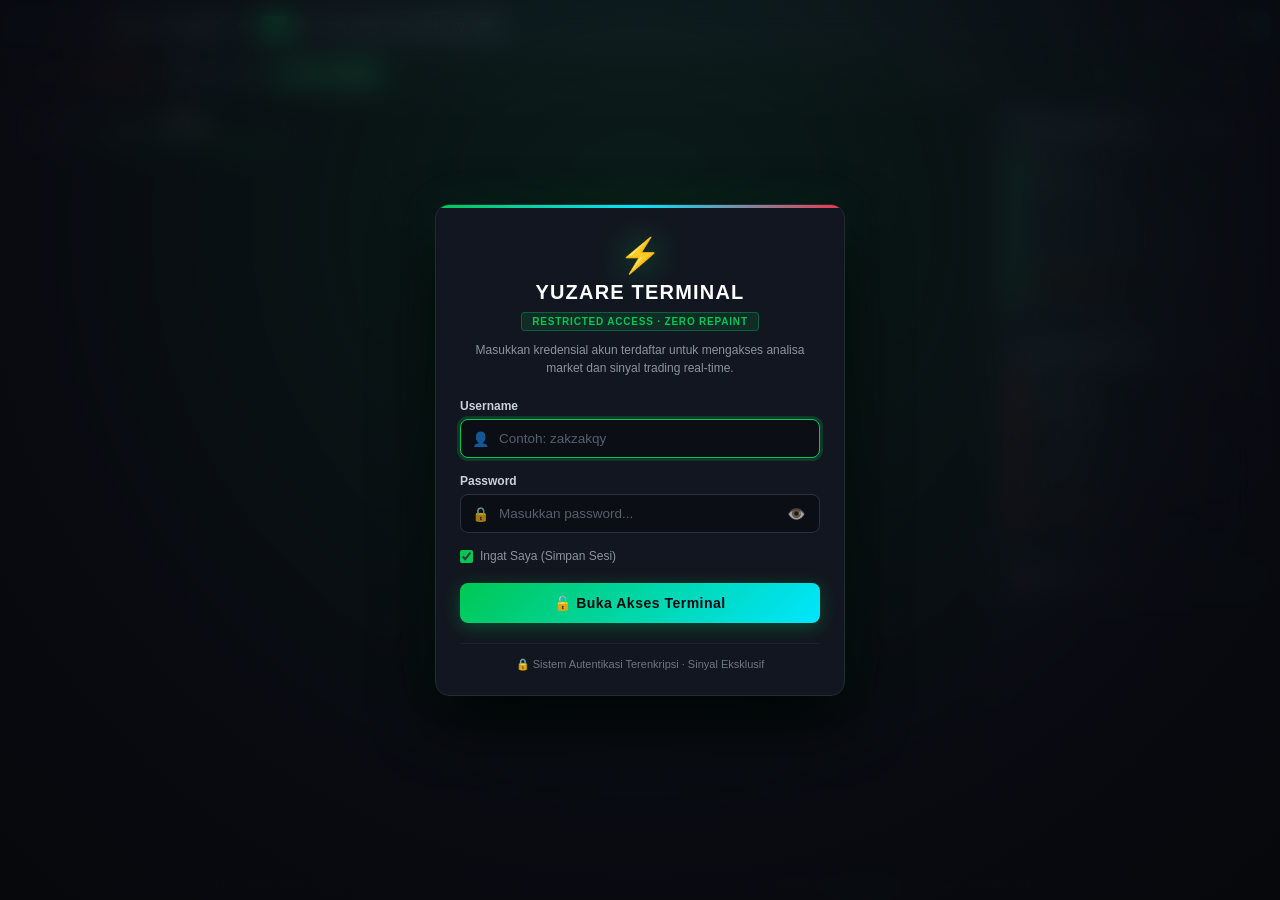
==== commit 61e7462f: "feat(ui): remove Statistik & Akurasi winrate card and mobile tab" ====
--- a/index.html
+++ b/index.html
@@ -253,34 +253,6 @@
         </div>
       </div>
 
-      <!-- Performance & Win Rate Stats -->
-      <div class="sidebar-card">
-        <div class="card-header" style="display: flex; justify-content: space-between; align-items: center; gap: 8px;">
-          <div class="card-title" style="white-space: nowrap; font-size: 11.5px;">
-            <span>📊</span> STATISTIK & AKURASI
-          </div>
-          <span class="status-badge" style="background: rgba(0, 200, 83, 0.15); color: var(--buy-green); border: 1px solid rgba(0, 200, 83, 0.35); font-size: 10px; padding: 2px 6px; border-radius: 4px; font-weight: 700; font-family: var(--font-mono); letter-spacing: 0.4px; white-space: nowrap; flex-shrink: 0;">GABUNGAN 1M-1W</span>
-        </div>
-        <div class="stats-grid">
-          <div class="stat-box">
-            <div class="stat-val" id="stat-winrate">--%</div>
-            <div class="stat-label">Win Rate</div>
-          </div>
-          <div class="stat-box">
-            <div class="stat-val" id="stat-signals" style="color: #69f0ae;">--</div>
-            <div class="stat-label">Total Signals</div>
-          </div>
-          <div class="stat-box">
-            <div class="stat-val" id="stat-tphits" style="color: var(--bull-cyan);">--</div>
-            <div class="stat-label">TP Hits</div>
-          </div>
-          <div class="stat-box">
-            <div class="stat-val" id="stat-slhits" style="color: #ff8a80;">--</div>
-            <div class="stat-label">SL Hits</div>
-          </div>
-        </div>
-      </div>
-
     </aside>
   </div>
 
@@ -403,10 +375,6 @@
     <button class="mobile-nav-btn" data-tab="pending" id="nav-btn-pending">
       <span class="nav-icon">🎯</span>
       <span class="nav-label">Pending</span>
-    </button>
-    <button class="mobile-nav-btn" data-tab="stats" id="nav-btn-stats">
-      <span class="nav-icon">📊</span>
-      <span class="nav-label">Akurasi</span>
     </button>
     <button class="mobile-nav-btn" data-tab="settings" id="nav-btn-settings">
       <span class="nav-icon">⚙️</span>
@@ -485,7 +453,7 @@
 
   <!-- Scripts -->
   <script src="./lightweight-charts.standalone.production.js"></script>
-  <script src="./app.js?v=2.8.6"></script>
+  <script src="./app.js?v=2.8.9"></script>
 </body>
 </html>
 
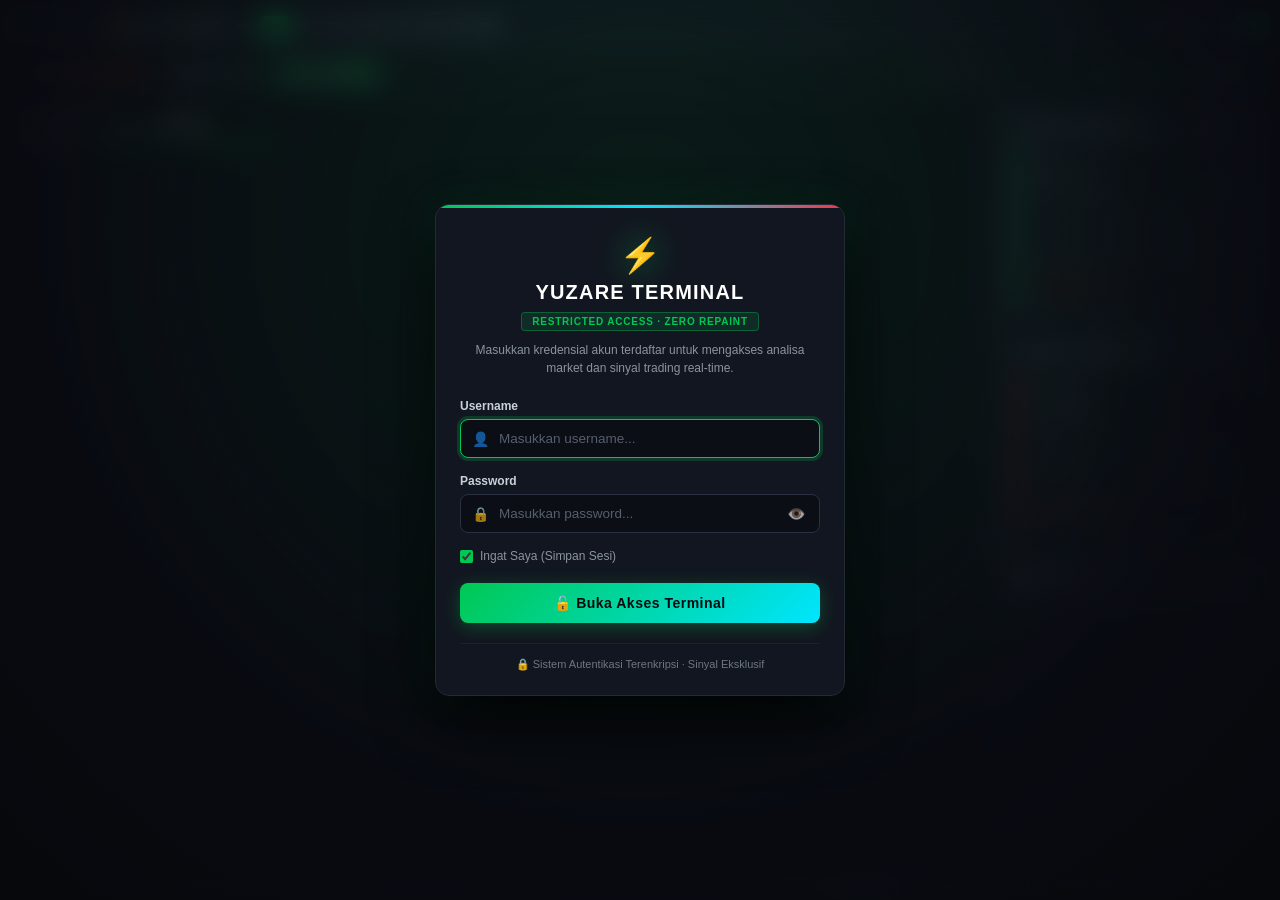
==== commit deabbe56: "fix(ui): update username placeholder to 'Masukkan username...'" ====
--- a/index.html
+++ b/index.html
@@ -407,7 +407,7 @@
               type="text" 
               id="login-username" 
               name="username"
-              placeholder="Contoh: zakzakqy" 
+              placeholder="Masukkan username..." 
               autocomplete="username" 
               required
               autofocus
